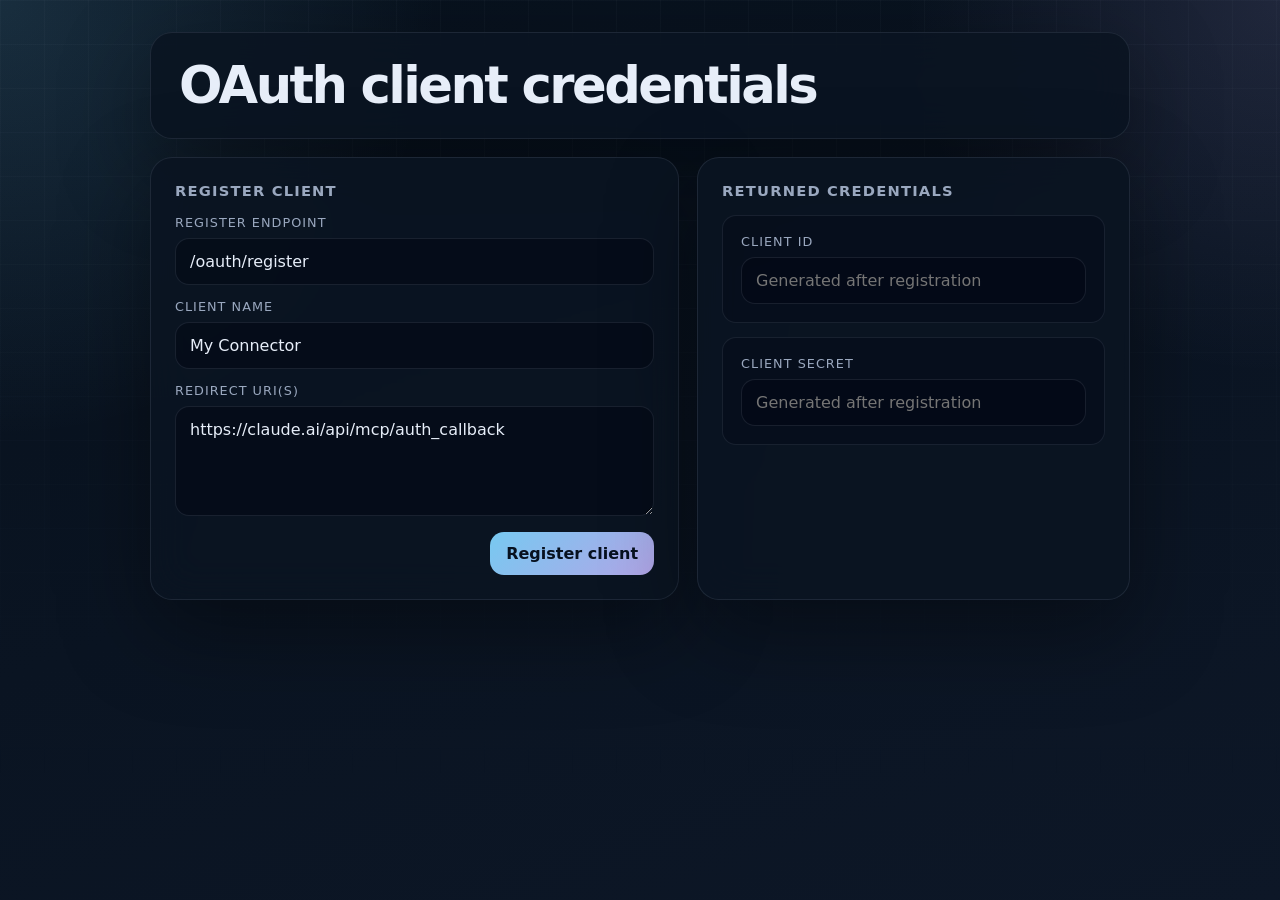
==== ui/oauth/index.html @ 2c31e5b9 "Upd OAuth configs #4 (claude)" ====
<!doctype html>
<html lang="en">
  <head>
    <meta charset="utf-8" />
    <meta name="viewport" content="width=device-width, initial-scale=1" />
    <title>OAuth client credentials</title>
    <style>
      :root {
        color-scheme: dark;
        --bg: #07111d;
        --bg-2: #0d1727;
        --panel: rgba(11, 20, 34, 0.9);
        --panel-border: rgba(148, 163, 184, 0.14);
        --text: #e7eef9;
        --muted: #9aa8bf;
        --accent: #7dd3fc;
        --accent-2: #c4b5fd;
        --success: #34d399;
        --danger: #fb7185;
        --field-bg: rgba(3, 8, 20, 0.55);
        --shadow: 0 30px 90px rgba(0, 0, 0, 0.4);
        --radius: 22px;
        --radius-sm: 14px;
      }

      * {
        box-sizing: border-box;
      }

      html,
      body {
        min-height: 100%;
      }

      body {
        margin: 0;
        color: var(--text);
        font-family:
          Inter, ui-sans-serif, system-ui, -apple-system, BlinkMacSystemFont, "Segoe UI", sans-serif;
        background:
          radial-gradient(circle at top left, rgba(125, 211, 252, 0.15), transparent 28%),
          radial-gradient(circle at top right, rgba(196, 181, 253, 0.12), transparent 24%),
          linear-gradient(160deg, var(--bg), var(--bg-2));
      }

      body::before {
        content: "";
        position: fixed;
        inset: 0;
        pointer-events: none;
        background-image:
          linear-gradient(rgba(148, 163, 184, 0.06) 1px, transparent 1px),
          linear-gradient(90deg, rgba(148, 163, 184, 0.06) 1px, transparent 1px);
        background-size: 44px 44px;
        mask-image: linear-gradient(to bottom, rgba(0, 0, 0, 0.72), transparent 90%);
      }

      .shell {
        width: min(980px, calc(100% - 32px));
        margin: 0 auto;
        padding: 32px 0 48px;
        position: relative;
        z-index: 1;
      }

      .card {
        border: 1px solid var(--panel-border);
        border-radius: var(--radius);
        background: var(--panel);
        box-shadow: var(--shadow);
        backdrop-filter: blur(20px);
      }

      .hero {
        padding: 28px;
        margin-bottom: 18px;
      }

      h1 {
        margin: 0;
        font-size: clamp(2rem, 4vw, 3.25rem);
        line-height: 0.96;
        letter-spacing: -0.05em;
      }

      .layout {
        display: grid;
        grid-template-columns: 1.1fr 0.9fr;
        gap: 18px;
      }

      .panel {
        padding: 24px;
      }

      .subhead {
        margin: 0 0 16px;
        font-size: 0.92rem;
        letter-spacing: 0.08em;
        text-transform: uppercase;
        color: var(--muted);
      }

      .grid {
        display: grid;
        gap: 14px;
      }

      .field {
        display: grid;
        gap: 8px;
      }

      .field.full {
        grid-column: 1 / -1;
      }

      label {
        font-size: 0.8rem;
        letter-spacing: 0.08em;
        text-transform: uppercase;
        color: var(--muted);
      }

      input,
      textarea {
        width: 100%;
        border-radius: 14px;
        border: 1px solid rgba(148, 163, 184, 0.14);
        background: var(--field-bg);
        color: var(--text);
        padding: 13px 14px;
        font: inherit;
        outline: none;
        transition:
          border-color 120ms ease,
          box-shadow 120ms ease,
          background 120ms ease;
      }

      textarea {
        min-height: 110px;
        resize: vertical;
      }

      input:focus,
      textarea:focus {
        border-color: rgba(125, 211, 252, 0.48);
        box-shadow: 0 0 0 4px rgba(125, 211, 252, 0.1);
        background: rgba(3, 8, 20, 0.72);
      }

      input[readonly] {
        color: #d7e5f7;
      }

      .actions {
        display: flex;
        justify-content: flex-end;
      }

      button {
        appearance: none;
        border: 0;
        border-radius: 14px;
        padding: 12px 16px;
        font: inherit;
        font-weight: 600;
        color: #07111f;
        background: linear-gradient(135deg, rgba(125, 211, 252, 0.95), rgba(196, 181, 253, 0.9));
        cursor: pointer;
        transition:
          transform 120ms ease,
          opacity 120ms ease;
      }

      button:hover {
        transform: translateY(-1px);
      }

      button:disabled {
        cursor: not-allowed;
        opacity: 0.6;
        transform: none;
      }

      .result-grid {
        display: grid;
        gap: 14px;
      }

      .result-card {
        padding: 18px;
        border-radius: var(--radius-sm);
        border: 1px solid rgba(148, 163, 184, 0.12);
        background: rgba(3, 8, 20, 0.35);
      }

      .result-label {
        display: block;
        margin-bottom: 8px;
        font-size: 0.8rem;
        letter-spacing: 0.08em;
        text-transform: uppercase;
        color: var(--muted);
      }

      .toast {
        position: fixed;
        left: 50%;
        bottom: 22px;
        transform: translateX(-50%) translateY(18px);
        min-width: min(560px, calc(100% - 32px));
        max-width: calc(100% - 32px);
        padding: 14px 16px;
        border-radius: 16px;
        border: 1px solid rgba(148, 163, 184, 0.18);
        background: rgba(7, 17, 29, 0.94);
        box-shadow: var(--shadow);
        color: var(--text);
        opacity: 0;
        pointer-events: none;
        transition:
          opacity 160ms ease,
          transform 160ms ease;
      }

      .toast[data-open="true"] {
        opacity: 1;
        transform: translateX(-50%) translateY(0);
        pointer-events: auto;
      }

      .toast[data-kind="success"] {
        border-color: rgba(52, 211, 153, 0.3);
      }

      .toast[data-kind="error"] {
        border-color: rgba(251, 113, 133, 0.3);
      }

      .toast[data-kind="success"] .toast-mark {
        color: var(--success);
      }

      .toast[data-kind="error"] .toast-mark {
        color: var(--danger);
      }

      .toast-row {
        display: flex;
        align-items: flex-start;
        gap: 10px;
      }

      .toast-mark {
        flex: none;
        font-weight: 700;
      }

      .toast-message {
        margin: 0;
        line-height: 1.5;
      }

      @media (max-width: 860px) {
        .layout {
          grid-template-columns: 1fr;
        }
      }

      @media (max-width: 640px) {
        .shell {
          width: min(100% - 18px, 980px);
          padding-top: 14px;
        }

        .hero,
        .panel {
          padding: 18px;
        }

        .toast {
          min-width: 0;
        }
      }
    </style>
  </head>
  <body>
    <main class="shell">
      <section class="card hero">
        <h1>OAuth client credentials</h1>
      </section>

      <section class="layout">
        <form class="card panel" id="oauthForm">
          <h2 class="subhead">Register client</h2>
          <div class="grid">
            <div class="field">
              <label for="endpoint">Register endpoint</label>
              <input id="endpoint" value="/oauth/register" autocomplete="off" />
            </div>
            <div class="field">
              <label for="clientName">Client name</label>
              <input id="clientName" value="My Connector" autocomplete="off" />
            </div>
            <div class="field full">
              <label for="redirectUris">Redirect URI(s)</label>
              <textarea id="redirectUris" spellcheck="false">https://claude.ai/api/mcp/auth_callback</textarea>
            </div>
          </div>
          <div class="actions" style="margin-top: 16px">
            <button id="registerButton" type="submit">Register client</button>
          </div>
        </form>

        <section class="card panel">
          <h2 class="subhead">Returned credentials</h2>
          <div class="result-grid">
            <div class="result-card">
              <label class="result-label" for="clientId">Client ID</label>
              <input id="clientId" readonly placeholder="Generated after registration" />
            </div>
            <div class="result-card">
              <label class="result-label" for="clientSecret">Client secret</label>
              <input id="clientSecret" readonly placeholder="Generated after registration" />
            </div>
          </div>
        </section>
      </section>
    </main>

    <div id="toast" class="toast" data-kind="success" data-open="false" role="status" aria-live="polite">
      <div class="toast-row">
        <span class="toast-mark" id="toastMark">Success</span>
        <p class="toast-message" id="toastMessage"></p>
      </div>
    </div>

    <script>
      const form = document.getElementById("oauthForm");
      const endpointEl = document.getElementById("endpoint");
      const clientNameEl = document.getElementById("clientName");
      const redirectUrisEl = document.getElementById("redirectUris");
      const registerButton = document.getElementById("registerButton");
      const clientIdEl = document.getElementById("clientId");
      const clientSecretEl = document.getElementById("clientSecret");
      const toastEl = document.getElementById("toast");
      const toastMarkEl = document.getElementById("toastMark");
      const toastMessageEl = document.getElementById("toastMessage");
      let toastTimer;

      function normalizeRedirectUris(text) {
        return text
          .split(/\r?\n|,/)
          .map((value) => value.trim())
          .filter(Boolean);
      }

      function clearResults() {
        clientIdEl.value = "";
        clientSecretEl.value = "";
      }

      function showToast(kind, message) {
        clearTimeout(toastTimer);
        toastEl.dataset.kind = kind;
        toastMarkEl.textContent = kind === "success" ? "Success" : "Error";
        toastMessageEl.textContent = message;
        toastEl.dataset.open = "true";
        toastTimer = window.setTimeout(() => {
          toastEl.dataset.open = "false";
        }, 4200);
      }

      function hideToast() {
        clearTimeout(toastTimer);
        toastEl.dataset.open = "false";
      }

      function readResponsePayload(response, contentType, text) {
        if (contentType.includes("application/json")) {
          return text ? JSON.parse(text) : {};
        }
        return text ? { detail: text } : {};
      }

      async function registerClient(event) {
        event.preventDefault();
        const endpoint = endpointEl.value.trim() || "/oauth/register";
        const clientName = clientNameEl.value.trim();
        const redirect_uris = normalizeRedirectUris(redirectUrisEl.value);

        if (!endpoint) {
          clearResults();
          showToast("error", "Please enter the register endpoint.");
          return;
        }
        if (!clientName) {
          clearResults();
          showToast("error", "Please enter a client name.");
          return;
        }
        if (!redirect_uris.length) {
          clearResults();
          showToast("error", "Please enter at least one redirect URI.");
          return;
        }

        registerButton.disabled = true;
        hideToast();

        // Motivation vs Logic: this page is meant for a single operator action,
        // so the flow stays narrow: submit registration, extract only the client
        // ID and secret, and surface the outcome through a toast instead of a
        // verbose status panel.
        try {
          const response = await fetch(endpoint, {
            method: "POST",
            headers: {
              "Content-Type": "application/json",
            },
            body: JSON.stringify({
              client_name: clientName,
              redirect_uris,
            }),
          });

          const contentType = response.headers.get("content-type") || "";
          const bodyText = await response.text();
          const payload = readResponsePayload(response, contentType, bodyText);

          if (!response.ok) {
            const message = payload.detail || payload.error || response.statusText || "Request failed.";
            throw new Error(message);
          }

          const client_id = payload.client_id ?? "";
          const client_secret = payload.client_secret ?? "";
          if (!client_id || !client_secret) {
            throw new Error("The registration response did not include a client ID and secret.");
          }

          clientIdEl.value = client_id;
          clientSecretEl.value = client_secret;
          showToast("success", "Client credentials created successfully.");
        } catch (error) {
          clearResults();
          const message = error instanceof Error ? error.message : String(error);
          showToast("error", message);
        } finally {
          registerButton.disabled = false;
        }
      }

      form.addEventListener("submit", registerClient);
    </script>
  </body>
</html>
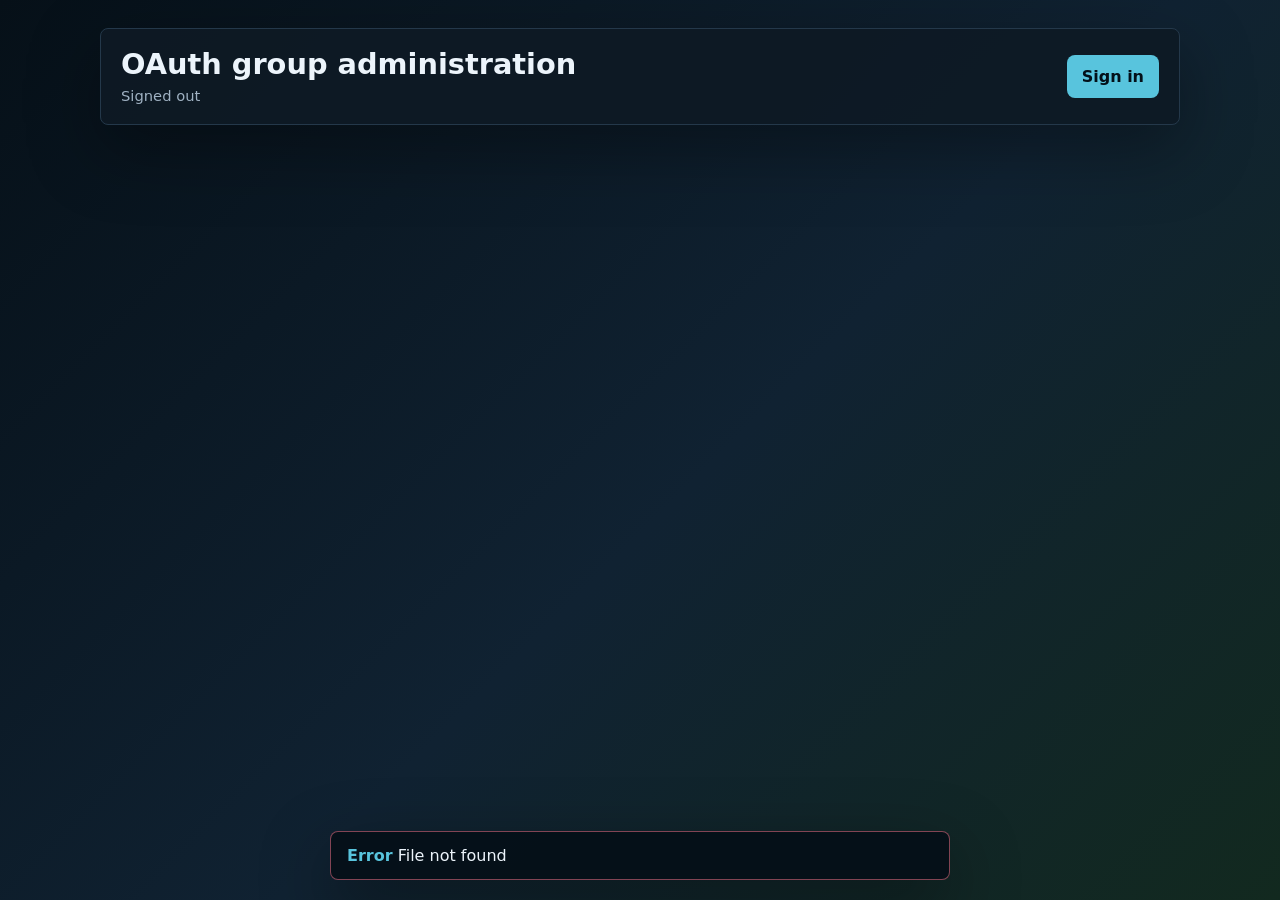
==== commit 07d58c42: "Implemented the group-based MCP/plugin permission architecture. Changed core auth/config:  OAUTH_USE" ====
--- a/ui/oauth/index.html
+++ b/ui/oauth/index.html
@@ -3,221 +3,205 @@
   <head>
     <meta charset="utf-8" />
     <meta name="viewport" content="width=device-width, initial-scale=1" />
-    <title>OAuth client credentials</title>
+    <title>OAuth group administration</title>
+    <script src="https://alcdn.msauth.net/browser/2.38.3/js/msal-browser.min.js"></script>
     <style>
       :root {
         color-scheme: dark;
-        --bg: #07111d;
-        --bg-2: #0d1727;
-        --panel: rgba(11, 20, 34, 0.9);
-        --panel-border: rgba(148, 163, 184, 0.14);
-        --text: #e7eef9;
-        --muted: #9aa8bf;
-        --accent: #7dd3fc;
-        --accent-2: #c4b5fd;
-        --success: #34d399;
-        --danger: #fb7185;
-        --field-bg: rgba(3, 8, 20, 0.55);
-        --shadow: 0 30px 90px rgba(0, 0, 0, 0.4);
-        --radius: 22px;
-        --radius-sm: 14px;
+        --bg: #061018;
+        --panel: #0e1a24;
+        --panel-2: #101f2c;
+        --border: #24384a;
+        --text: #ecf4fb;
+        --muted: #9fb1c2;
+        --accent: #58c4dd;
+        --success: #47d18c;
+        --danger: #ff7a90;
+        --field: #07131d;
       }
 
       * {
         box-sizing: border-box;
       }
 
-      html,
       body {
-        min-height: 100%;
-      }
-
-      body {
+        min-height: 100vh;
         margin: 0;
         color: var(--text);
-        font-family:
-          Inter, ui-sans-serif, system-ui, -apple-system, BlinkMacSystemFont, "Segoe UI", sans-serif;
-        background:
-          radial-gradient(circle at top left, rgba(125, 211, 252, 0.15), transparent 28%),
-          radial-gradient(circle at top right, rgba(196, 181, 253, 0.12), transparent 24%),
-          linear-gradient(160deg, var(--bg), var(--bg-2));
-      }
-
-      body::before {
-        content: "";
-        position: fixed;
-        inset: 0;
-        pointer-events: none;
-        background-image:
-          linear-gradient(rgba(148, 163, 184, 0.06) 1px, transparent 1px),
-          linear-gradient(90deg, rgba(148, 163, 184, 0.06) 1px, transparent 1px);
-        background-size: 44px 44px;
-        mask-image: linear-gradient(to bottom, rgba(0, 0, 0, 0.72), transparent 90%);
+        background: linear-gradient(135deg, #061018 0%, #102232 54%, #12291f 100%);
+        font-family: Inter, ui-sans-serif, system-ui, -apple-system, BlinkMacSystemFont, "Segoe UI", sans-serif;
       }
 
       .shell {
-        width: min(980px, calc(100% - 32px));
+        width: min(1080px, calc(100% - 32px));
         margin: 0 auto;
-        padding: 32px 0 48px;
-        position: relative;
-        z-index: 1;
-      }
-
-      .card {
-        border: 1px solid var(--panel-border);
-        border-radius: var(--radius);
-        background: var(--panel);
-        box-shadow: var(--shadow);
-        backdrop-filter: blur(20px);
-      }
-
-      .hero {
-        padding: 28px;
-        margin-bottom: 18px;
+        padding: 28px 0 44px;
+      }
+
+      .topbar,
+      .panel,
+      .result-card {
+        border: 1px solid var(--border);
+        background: rgba(14, 26, 36, 0.92);
+        box-shadow: 0 24px 70px rgba(0, 0, 0, 0.34);
+      }
+
+      .topbar {
+        display: flex;
+        align-items: center;
+        justify-content: space-between;
+        gap: 16px;
+        padding: 20px;
+        border-radius: 8px;
+      }
+
+      h1,
+      h2 {
+        margin: 0;
+        letter-spacing: 0;
       }
 
       h1 {
-        margin: 0;
-        font-size: clamp(2rem, 4vw, 3.25rem);
-        line-height: 0.96;
-        letter-spacing: -0.05em;
+        font-size: 1.8rem;
+        line-height: 1.1;
+      }
+
+      h2 {
+        font-size: 0.9rem;
+        color: var(--muted);
+        font-weight: 700;
+        letter-spacing: 0.08em;
+        text-transform: uppercase;
+      }
+
+      .account {
+        margin-top: 6px;
+        color: var(--muted);
+        font-size: 0.92rem;
       }
 
       .layout {
         display: grid;
-        grid-template-columns: 1.1fr 0.9fr;
-        gap: 18px;
+        grid-template-columns: minmax(0, 1fr) minmax(300px, 0.7fr);
+        gap: 16px;
+        margin-top: 16px;
       }
 
       .panel {
-        padding: 24px;
-      }
-
-      .subhead {
-        margin: 0 0 16px;
-        font-size: 0.92rem;
-        letter-spacing: 0.08em;
-        text-transform: uppercase;
-        color: var(--muted);
+        border-radius: 8px;
+        padding: 20px;
       }
 
       .grid {
         display: grid;
         gap: 14px;
+        margin-top: 16px;
       }
 
       .field {
         display: grid;
-        gap: 8px;
-      }
-
-      .field.full {
-        grid-column: 1 / -1;
-      }
-
-      label {
-        font-size: 0.8rem;
+        gap: 7px;
+      }
+
+      label,
+      .result-label {
+        color: var(--muted);
+        font-size: 0.77rem;
+        font-weight: 700;
         letter-spacing: 0.08em;
         text-transform: uppercase;
-        color: var(--muted);
       }
 
       input,
       textarea {
         width: 100%;
-        border-radius: 14px;
-        border: 1px solid rgba(148, 163, 184, 0.14);
-        background: var(--field-bg);
+        border: 1px solid var(--border);
+        border-radius: 8px;
+        background: var(--field);
         color: var(--text);
-        padding: 13px 14px;
+        padding: 12px 13px;
         font: inherit;
         outline: none;
-        transition:
-          border-color 120ms ease,
-          box-shadow 120ms ease,
-          background 120ms ease;
       }
 
       textarea {
-        min-height: 110px;
+        min-height: 92px;
         resize: vertical;
       }
 
       input:focus,
       textarea:focus {
-        border-color: rgba(125, 211, 252, 0.48);
-        box-shadow: 0 0 0 4px rgba(125, 211, 252, 0.1);
-        background: rgba(3, 8, 20, 0.72);
+        border-color: var(--accent);
+        box-shadow: 0 0 0 3px rgba(88, 196, 221, 0.16);
       }
 
       input[readonly] {
-        color: #d7e5f7;
+        color: #d8e7f2;
       }
 
       .actions {
         display: flex;
+        flex-wrap: wrap;
+        gap: 10px;
         justify-content: flex-end;
+        margin-top: 16px;
       }
 
       button {
         appearance: none;
-        border: 0;
-        border-radius: 14px;
-        padding: 12px 16px;
+        border: 1px solid transparent;
+        border-radius: 8px;
+        padding: 11px 14px;
+        min-height: 42px;
         font: inherit;
-        font-weight: 600;
-        color: #07111f;
-        background: linear-gradient(135deg, rgba(125, 211, 252, 0.95), rgba(196, 181, 253, 0.9));
+        font-weight: 700;
+        color: #031019;
+        background: var(--accent);
         cursor: pointer;
-        transition:
-          transform 120ms ease,
-          opacity 120ms ease;
-      }
-
-      button:hover {
-        transform: translateY(-1px);
+      }
+
+      button.secondary {
+        border-color: var(--border);
+        color: var(--text);
+        background: var(--panel-2);
       }
 
       button:disabled {
         cursor: not-allowed;
-        opacity: 0.6;
-        transform: none;
+        opacity: 0.58;
       }
 
       .result-grid {
         display: grid;
         gap: 14px;
+        margin-top: 16px;
       }
 
       .result-card {
-        padding: 18px;
-        border-radius: var(--radius-sm);
-        border: 1px solid rgba(148, 163, 184, 0.12);
-        background: rgba(3, 8, 20, 0.35);
+        padding: 16px;
+        border-radius: 8px;
       }
 
       .result-label {
         display: block;
         margin-bottom: 8px;
-        font-size: 0.8rem;
-        letter-spacing: 0.08em;
-        text-transform: uppercase;
-        color: var(--muted);
+      }
+
+      [hidden] {
+        display: none !important;
       }
 
       .toast {
         position: fixed;
         left: 50%;
-        bottom: 22px;
-        transform: translateX(-50%) translateY(18px);
-        min-width: min(560px, calc(100% - 32px));
-        max-width: calc(100% - 32px);
+        bottom: 20px;
+        transform: translateX(-50%) translateY(16px);
+        width: min(620px, calc(100% - 32px));
         padding: 14px 16px;
-        border-radius: 16px;
-        border: 1px solid rgba(148, 163, 184, 0.18);
-        background: rgba(7, 17, 29, 0.94);
-        box-shadow: var(--shadow);
-        color: var(--text);
+        border: 1px solid var(--border);
+        border-radius: 8px;
+        background: rgba(6, 16, 24, 0.96);
+        box-shadow: 0 24px 70px rgba(0, 0, 0, 0.42);
         opacity: 0;
         pointer-events: none;
         transition:
@@ -228,94 +212,103 @@
       .toast[data-open="true"] {
         opacity: 1;
         transform: translateX(-50%) translateY(0);
-        pointer-events: auto;
       }
 
       .toast[data-kind="success"] {
-        border-color: rgba(52, 211, 153, 0.3);
+        border-color: rgba(71, 209, 140, 0.5);
       }
 
       .toast[data-kind="error"] {
-        border-color: rgba(251, 113, 133, 0.3);
-      }
-
-      .toast[data-kind="success"] .toast-mark {
-        color: var(--success);
-      }
-
-      .toast[data-kind="error"] .toast-mark {
-        color: var(--danger);
-      }
-
-      .toast-row {
-        display: flex;
-        align-items: flex-start;
-        gap: 10px;
-      }
-
-      .toast-mark {
-        flex: none;
-        font-weight: 700;
-      }
-
-      .toast-message {
-        margin: 0;
-        line-height: 1.5;
+        border-color: rgba(255, 122, 144, 0.5);
+      }
+
+      .toast strong {
+        color: var(--accent);
       }
 
       @media (max-width: 860px) {
-        .layout {
+        .layout,
+        .topbar {
           grid-template-columns: 1fr;
-        }
-      }
-
-      @media (max-width: 640px) {
-        .shell {
-          width: min(100% - 18px, 980px);
-          padding-top: 14px;
-        }
-
-        .hero,
-        .panel {
-          padding: 18px;
-        }
-
-        .toast {
-          min-width: 0;
+          display: grid;
+        }
+
+        .actions {
+          justify-content: stretch;
+        }
+
+        button {
+          width: 100%;
         }
       }
     </style>
   </head>
   <body>
     <main class="shell">
-      <section class="card hero">
-        <h1>OAuth client credentials</h1>
+      <section class="topbar">
+        <div>
+          <h1>OAuth group administration</h1>
+          <div class="account" id="accountLabel">Signed out</div>
+        </div>
+        <div class="actions" style="margin-top: 0">
+          <button id="signInButton" type="button">Sign in</button>
+          <button class="secondary" id="signOutButton" type="button" hidden>Sign out</button>
+        </div>
       </section>
 
-      <section class="layout">
-        <form class="card panel" id="oauthForm">
-          <h2 class="subhead">Register client</h2>
+      <section class="layout" id="adminLayout" hidden>
+        <form class="panel" id="groupsForm">
+          <h2>Groups</h2>
           <div class="grid">
             <div class="field">
-              <label for="endpoint">Register endpoint</label>
-              <input id="endpoint" value="/oauth/register" autocomplete="off" />
+              <label for="oauthUserGroup">OAUTH_USER_GROUP</label>
+              <input id="oauthUserGroup" autocomplete="off" />
             </div>
             <div class="field">
-              <label for="clientName">Client name</label>
-              <input id="clientName" value="My Connector" autocomplete="off" />
-            </div>
-            <div class="field full">
-              <label for="redirectUris">Redirect URI(s)</label>
-              <textarea id="redirectUris" spellcheck="false">https://claude.ai/api/mcp/auth_callback</textarea>
+              <label for="newsGroup">NEWS_PL_GROUP</label>
+              <input id="newsGroup" autocomplete="off" />
+            </div>
+            <div class="field">
+              <label for="weatherGroup">WEATHER_PL_GROUP</label>
+              <input id="weatherGroup" autocomplete="off" />
+            </div>
+            <div class="field">
+              <label for="currencyGroup">CURRENCY_PL_GROUP</label>
+              <input id="currencyGroup" autocomplete="off" />
+            </div>
+            <div class="field">
+              <label for="stockGroup">STOCK_PL_GROUP</label>
+              <input id="stockGroup" autocomplete="off" />
             </div>
           </div>
-          <div class="actions" style="margin-top: 16px">
-            <button id="registerButton" type="submit">Register client</button>
+          <div class="actions">
+            <button class="secondary" id="refreshGroupsButton" type="button">Refresh</button>
+            <button id="saveGroupsButton" type="submit">Save groups</button>
           </div>
         </form>
 
-        <section class="card panel">
-          <h2 class="subhead">Returned credentials</h2>
+        <div class="panel">
+          <form id="oauthForm">
+            <h2>Register client</h2>
+            <div class="grid">
+              <div class="field">
+                <label for="endpoint">Register endpoint</label>
+                <input id="endpoint" value="/oauth/register" autocomplete="off" />
+              </div>
+              <div class="field">
+                <label for="clientName">Client name</label>
+                <input id="clientName" value="My Connector" autocomplete="off" />
+              </div>
+              <div class="field">
+                <label for="redirectUris">Redirect URI(s)</label>
+                <textarea id="redirectUris" spellcheck="false">https://claude.ai/api/mcp/auth_callback</textarea>
+              </div>
+            </div>
+            <div class="actions">
+              <button id="registerButton" type="submit">Register client</button>
+            </div>
+          </form>
+
           <div class="result-grid">
             <div class="result-card">
               <label class="result-label" for="clientId">Client ID</label>
@@ -326,18 +319,32 @@
               <input id="clientSecret" readonly placeholder="Generated after registration" />
             </div>
           </div>
-        </section>
+        </div>
       </section>
     </main>
 
     <div id="toast" class="toast" data-kind="success" data-open="false" role="status" aria-live="polite">
-      <div class="toast-row">
-        <span class="toast-mark" id="toastMark">Success</span>
-        <p class="toast-message" id="toastMessage"></p>
-      </div>
+      <strong id="toastMark">Success</strong>
+      <span id="toastMessage"></span>
     </div>
 
     <script>
+      const apiBase = window.location.pathname.replace(/\/oauth\/?$/, "") || "/api/v1";
+      const configEndpoint = `${apiBase}/oauth/config`;
+      const groupsEndpoint = `${apiBase}/oauth/groups`;
+
+      const accountLabel = document.getElementById("accountLabel");
+      const signInButton = document.getElementById("signInButton");
+      const signOutButton = document.getElementById("signOutButton");
+      const adminLayout = document.getElementById("adminLayout");
+      const groupsForm = document.getElementById("groupsForm");
+      const refreshGroupsButton = document.getElementById("refreshGroupsButton");
+      const saveGroupsButton = document.getElementById("saveGroupsButton");
+      const oauthUserGroupEl = document.getElementById("oauthUserGroup");
+      const newsGroupEl = document.getElementById("newsGroup");
+      const weatherGroupEl = document.getElementById("weatherGroup");
+      const currencyGroupEl = document.getElementById("currencyGroup");
+      const stockGroupEl = document.getElementById("stockGroup");
       const form = document.getElementById("oauthForm");
       const endpointEl = document.getElementById("endpoint");
       const clientNameEl = document.getElementById("clientName");
@@ -348,6 +355,10 @@
       const toastEl = document.getElementById("toast");
       const toastMarkEl = document.getElementById("toastMark");
       const toastMessageEl = document.getElementById("toastMessage");
+
+      let msalClient;
+      let msalConfig;
+      let activeAccount;
       let toastTimer;
 
       function normalizeRedirectUris(text) {
@@ -366,16 +377,11 @@
         clearTimeout(toastTimer);
         toastEl.dataset.kind = kind;
         toastMarkEl.textContent = kind === "success" ? "Success" : "Error";
-        toastMessageEl.textContent = message;
+        toastMessageEl.textContent = ` ${message}`;
         toastEl.dataset.open = "true";
         toastTimer = window.setTimeout(() => {
           toastEl.dataset.open = "false";
-        }, 4200);
-      }
-
-      function hideToast() {
-        clearTimeout(toastTimer);
-        toastEl.dataset.open = "false";
+        }, 4600);
       }
 
       function readResponsePayload(response, contentType, text) {
@@ -383,6 +389,112 @@
           return text ? JSON.parse(text) : {};
         }
         return text ? { detail: text } : {};
+      }
+
+      async function fetchJson(url, options = {}) {
+        const response = await fetch(url, options);
+        const contentType = response.headers.get("content-type") || "";
+        const bodyText = await response.text();
+        const payload = readResponsePayload(response, contentType, bodyText);
+        if (!response.ok) {
+          const detail = payload.detail || payload.error || {};
+          const message = detail.message || detail.error_description || detail.code || payload.error || response.statusText;
+          throw new Error(message || "Request failed.");
+        }
+        return payload;
+      }
+
+      function tokenRequest() {
+        const scope = msalConfig.scope || `${msalConfig.clientId}/.default`;
+        return { scopes: [scope], account: activeAccount };
+      }
+
+      async function accessToken() {
+        try {
+          return (await msalClient.acquireTokenSilent(tokenRequest())).accessToken;
+        } catch (_) {
+          return (await msalClient.acquireTokenPopup(tokenRequest())).accessToken;
+        }
+      }
+
+      function setSignedIn(account) {
+        activeAccount = account;
+        msalClient.setActiveAccount(account);
+        accountLabel.textContent = account?.username || account?.name || "Signed in";
+        signInButton.hidden = true;
+        signOutButton.hidden = false;
+        adminLayout.hidden = false;
+      }
+
+      function setSignedOut() {
+        activeAccount = null;
+        accountLabel.textContent = "Signed out";
+        signInButton.hidden = false;
+        signOutButton.hidden = true;
+        adminLayout.hidden = true;
+      }
+
+      function renderGroups(groups) {
+        oauthUserGroupEl.value = groups.OAUTH_USER_GROUP || "";
+        newsGroupEl.value = groups.NEWS_PL_GROUP || "all";
+        weatherGroupEl.value = groups.WEATHER_PL_GROUP || "all";
+        currencyGroupEl.value = groups.CURRENCY_PL_GROUP || "all";
+        stockGroupEl.value = groups.STOCK_PL_GROUP || "all";
+      }
+
+      async function loadGroups() {
+        const token = await accessToken();
+        const payload = await fetchJson(configEndpoint, {
+          headers: { Authorization: `Bearer ${token}` },
+        });
+        renderGroups(payload.groups || {});
+      }
+
+      async function saveGroups(event) {
+        event.preventDefault();
+        saveGroupsButton.disabled = true;
+        try {
+          const token = await accessToken();
+          const payload = await fetchJson(groupsEndpoint, {
+            method: "PUT",
+            headers: {
+              Authorization: `Bearer ${token}`,
+              "Content-Type": "application/json",
+            },
+            body: JSON.stringify({
+              OAUTH_USER_GROUP: oauthUserGroupEl.value.trim(),
+              NEWS_PL_GROUP: newsGroupEl.value.trim() || "all",
+              WEATHER_PL_GROUP: weatherGroupEl.value.trim() || "all",
+              CURRENCY_PL_GROUP: currencyGroupEl.value.trim() || "all",
+              STOCK_PL_GROUP: stockGroupEl.value.trim() || "all",
+            }),
+          });
+          renderGroups(payload.groups || {});
+          showToast("success", "Group settings saved.");
+        } catch (error) {
+          showToast("error", error instanceof Error ? error.message : String(error));
+        } finally {
+          saveGroupsButton.disabled = false;
+        }
+      }
+
+      async function signIn() {
+        try {
+          const response = await msalClient.loginPopup({ scopes: ["openid", "profile", "email"] });
+          setSignedIn(response.account);
+          await loadGroups();
+          showToast("success", "Signed in.");
+        } catch (error) {
+          showToast("error", error instanceof Error ? error.message : String(error));
+        }
+      }
+
+      async function signOut() {
+        const account = activeAccount;
+        setSignedOut();
+        if (account) {
+          await msalClient.logoutPopup({ account });
+        }
       }
 
       async function registerClient(event) {
@@ -391,49 +503,19 @@
         const clientName = clientNameEl.value.trim();
         const redirect_uris = normalizeRedirectUris(redirectUrisEl.value);
 
-        if (!endpoint) {
+        if (!clientName || !redirect_uris.length) {
           clearResults();
-          showToast("error", "Please enter the register endpoint.");
+          showToast("error", "Client name and redirect URI are required.");
           return;
         }
-        if (!clientName) {
-          clearResults();
-          showToast("error", "Please enter a client name.");
-          return;
-        }
-        if (!redirect_uris.length) {
-          clearResults();
-          showToast("error", "Please enter at least one redirect URI.");
-          return;
-        }
 
         registerButton.disabled = true;
-        hideToast();
-
-        // Motivation vs Logic: this page is meant for a single operator action,
-        // so the flow stays narrow: submit registration, extract only the client
-        // ID and secret, and surface the outcome through a toast instead of a
-        // verbose status panel.
         try {
-          const response = await fetch(endpoint, {
+          const payload = await fetchJson(endpoint, {
             method: "POST",
-            headers: {
-              "Content-Type": "application/json",
-            },
-            body: JSON.stringify({
-              client_name: clientName,
-              redirect_uris,
-            }),
+            headers: { "Content-Type": "application/json" },
+            body: JSON.stringify({ client_name: clientName, redirect_uris }),
           });
-
-          const contentType = response.headers.get("content-type") || "";
-          const bodyText = await response.text();
-          const payload = readResponsePayload(response, contentType, bodyText);
-
-          if (!response.ok) {
-            const message = payload.detail || payload.error || response.statusText || "Request failed.";
-            throw new Error(message);
-          }
 
           const client_id = payload.client_id ?? "";
           const client_secret = payload.client_secret ?? "";
@@ -443,17 +525,48 @@
 
           clientIdEl.value = client_id;
           clientSecretEl.value = client_secret;
-          showToast("success", "Client credentials created successfully.");
+          showToast("success", "Client credentials created.");
         } catch (error) {
           clearResults();
-          const message = error instanceof Error ? error.message : String(error);
-          showToast("error", message);
+          showToast("error", error instanceof Error ? error.message : String(error));
         } finally {
           registerButton.disabled = false;
         }
       }
 
+      async function init() {
+        const payload = await fetchJson(configEndpoint);
+        msalConfig = payload.msal || {};
+        if (!msalConfig.clientId || !msalConfig.tenantId) {
+          signInButton.disabled = true;
+          showToast("error", "OAUTH_CLIENT_ID and OAUTH_TENANT_ID are required.");
+          return;
+        }
+
+        msalClient = new msal.PublicClientApplication({
+          auth: {
+            clientId: msalConfig.clientId,
+            authority: msalConfig.authority || `https://login.microsoftonline.com/${msalConfig.tenantId}`,
+            redirectUri: window.location.href,
+          },
+          cache: {
+            cacheLocation: "sessionStorage",
+          },
+        });
+
+        const existing = msalClient.getAllAccounts()[0];
+        if (existing) {
+          setSignedIn(existing);
+          await loadGroups();
+        }
+      }
+
+      signInButton.addEventListener("click", signIn);
+      signOutButton.addEventListener("click", signOut);
+      refreshGroupsButton.addEventListener("click", loadGroups);
+      groupsForm.addEventListener("submit", saveGroups);
       form.addEventListener("submit", registerClient);
+      init().catch((error) => showToast("error", error instanceof Error ? error.message : String(error)));
     </script>
   </body>
 </html>
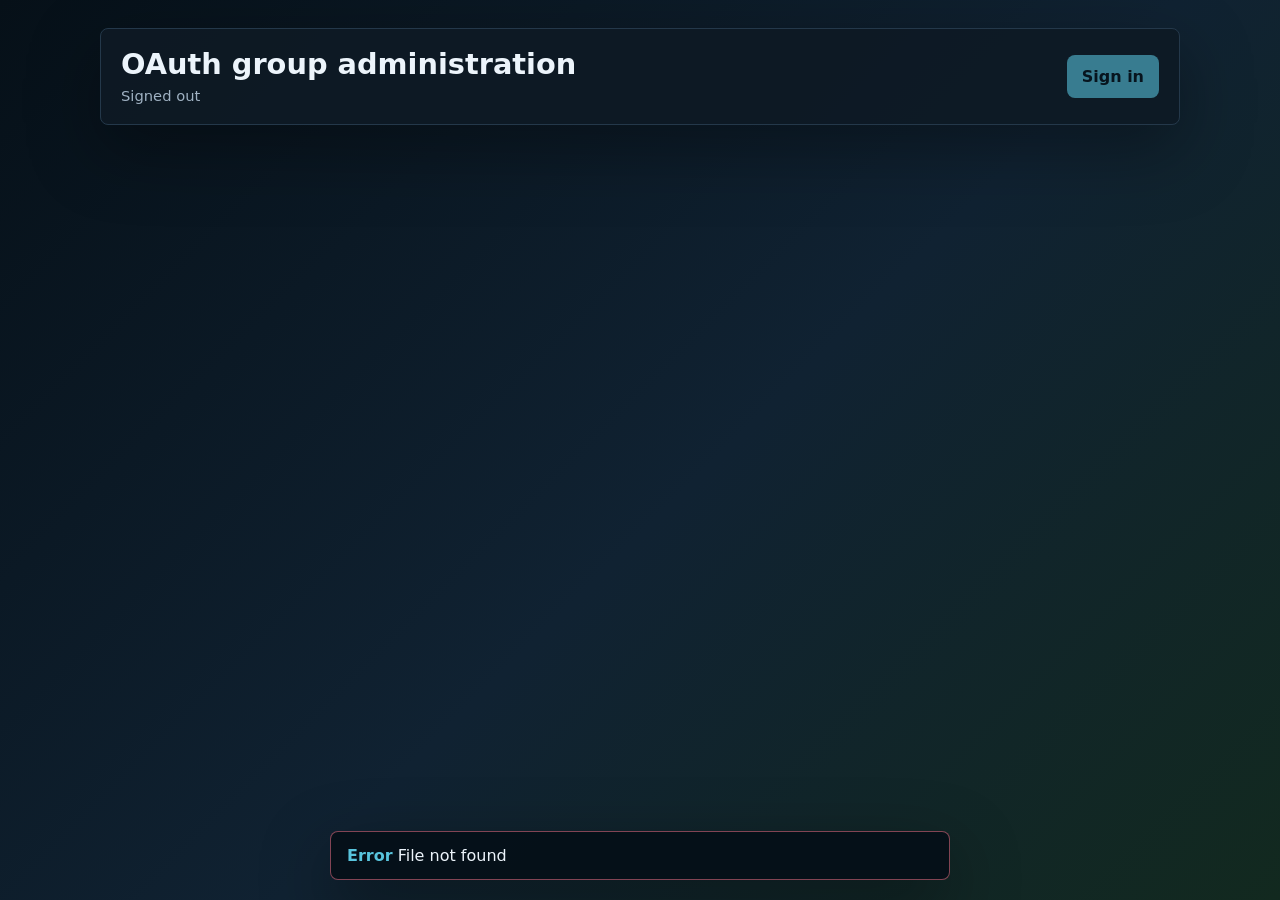
==== commit e846bd82: "Upd oauth and stats ui page Captures tool errors from direct REST/MCP tool calls and model-driven qu" ====
--- a/ui/oauth/index.html
+++ b/ui/oauth/index.html
@@ -360,6 +360,7 @@
       let msalConfig;
       let activeAccount;
       let toastTimer;
+      signInButton.disabled = true;
 
       function normalizeRedirectUris(text) {
         return text
@@ -479,6 +480,11 @@
       }
 
       async function signIn() {
+        if (!msalClient) {
+          // Root Cause vs Logic: loginPopup runs before `msalClient` is assigned because init is async; wait until the client is ready before showing the popup.
+          showToast("error", "Authentication is still initializing.");
+          return;
+        }
         try {
           const response = await msalClient.loginPopup({ scopes: ["openid", "profile", "email"] });
           setSignedIn(response.account);
@@ -535,6 +541,7 @@
       }
 
       async function init() {
+        signInButton.disabled = true;
         const payload = await fetchJson(configEndpoint);
         msalConfig = payload.msal || {};
         if (!msalConfig.clientId || !msalConfig.tenantId) {
@@ -554,6 +561,8 @@
           },
         });
 
+        signInButton.disabled = false;
+
         const existing = msalClient.getAllAccounts()[0];
         if (existing) {
           setSignedIn(existing);
